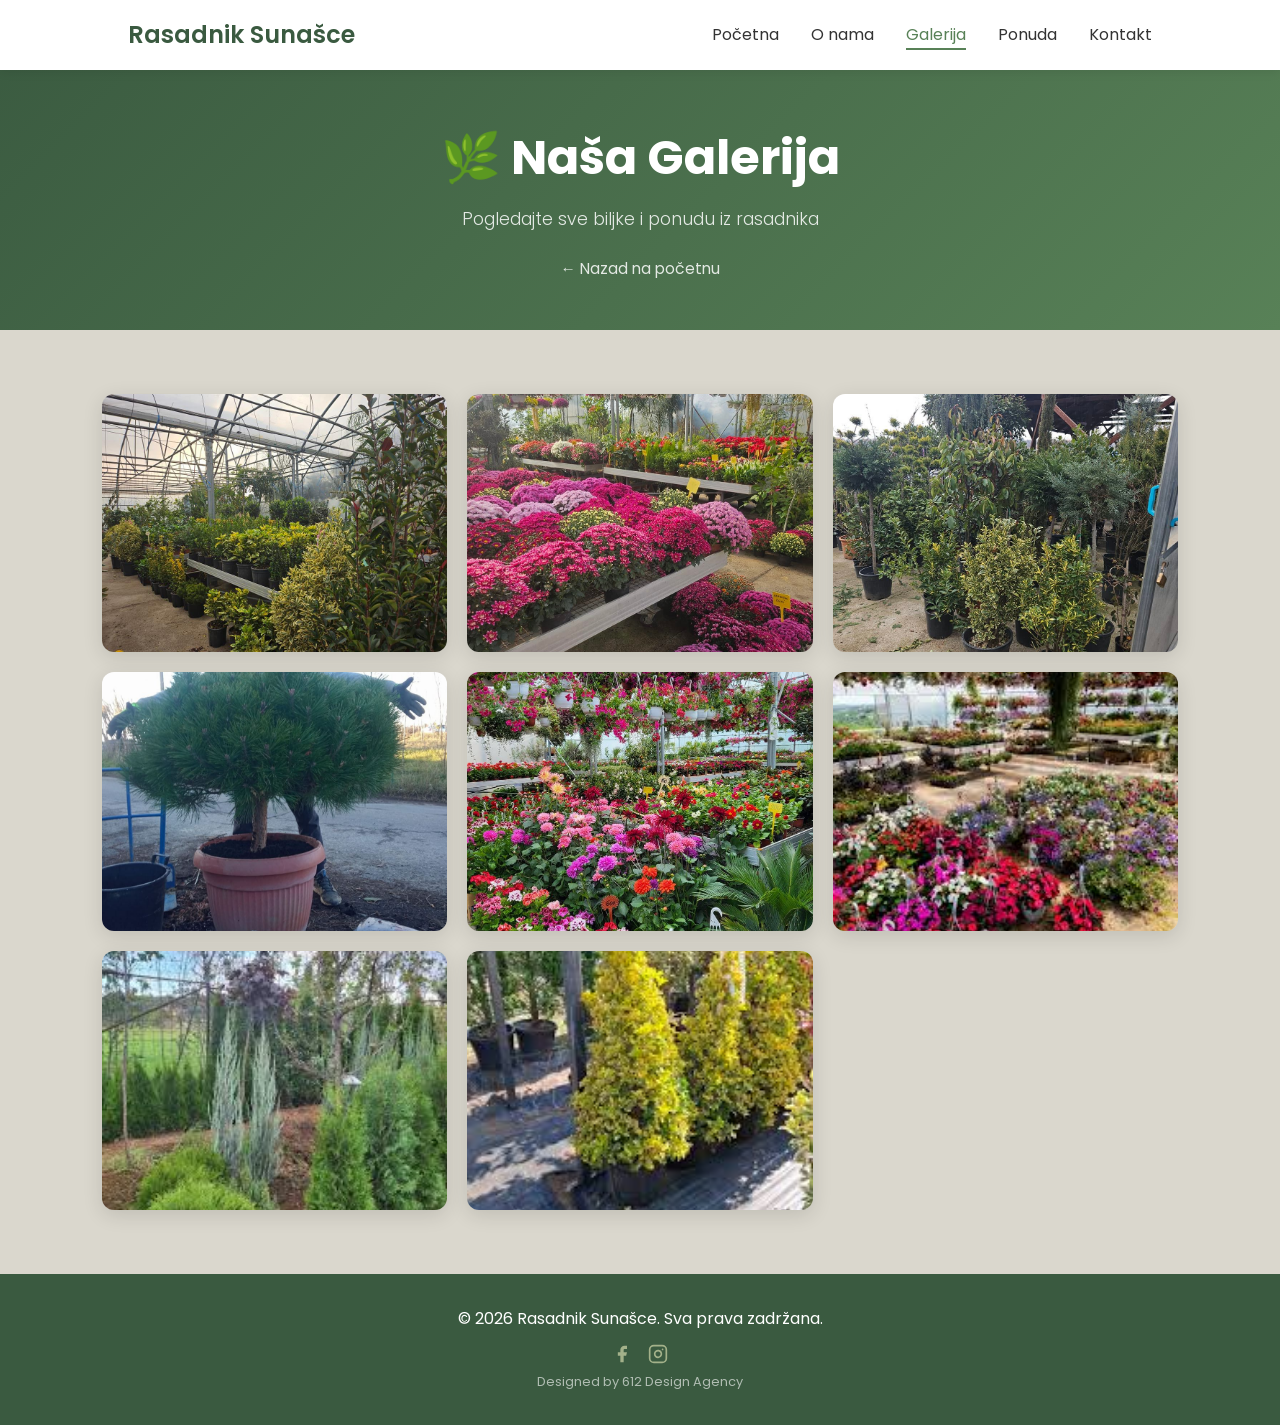
==== galerija.html @ 139c655c "update sajta" ====
<!DOCTYPE html>
<html lang="sr">
<head>
    <meta charset="UTF-8">
    <meta name="viewport" content="width=device-width, initial-scale=1.0">
    <title>Galerija | Rasadnik Sunašce</title>
    <link href="https://fonts.googleapis.com/css2?family=Poppins:wght@300;400;600&display=swap" rel="stylesheet">
    <link rel="stylesheet" href="styles.css">
    <style>
        /* Extra stilovi samo za galerija.html */
        .gallery-page-header {
            padding-top: 120px;
            padding-bottom: 3rem;
            text-align: center;
            background: linear-gradient(135deg, var(--primary-green) 0%, var(--light-green) 100%);
            color: var(--white);
        }

        .gallery-page-header h1 {
            color: var(--white);
            font-size: 3rem;
            margin-bottom: 0.5rem;
        }

        .gallery-page-header p {
            font-weight: 300;
            opacity: 0.85;
            font-size: 1.1rem;
        }

        .gallery-page-header h1::after,
        .gallery-page-header h2::after {
            display: none;
        }

        .back-link {
            display: inline-flex;
            align-items: center;
            gap: 8px;
            margin-top: 1.5rem;
            color: var(--white);
            opacity: 0.85;
            font-size: 0.95rem;
            transition: opacity 0.2s;
        }

        .back-link:hover {
            opacity: 1;
        }

        .gallery-full {
            background-color: var(--beige);
            padding: 4rem 8%;
        }

        .gallery-full-grid {
            display: grid;
            grid-template-columns: repeat(auto-fit, minmax(280px, 1fr));
            gap: 20px;
        }

        .gallery-full-item {
            overflow: hidden;
            border-radius: 12px;
            cursor: pointer;
            box-shadow: 0 5px 20px rgba(0,0,0,0.12);
            aspect-ratio: 4/3;
            position: relative;
        }

        .gallery-full-item img {
            width: 100%;
            height: 100%;
            object-fit: cover;
            transition: transform 0.5s ease;
            display: block;
        }

        .gallery-full-item:hover img {
            transform: scale(1.08);
        }

        .gallery-full-item .img-overlay {
            position: absolute;
            inset: 0;
            background: rgba(58, 90, 64, 0);
            display: flex;
            align-items: center;
            justify-content: center;
            transition: background 0.3s;
        }

        .gallery-full-item:hover .img-overlay {
            background: rgba(58, 90, 64, 0.25);
        }

        .img-overlay svg {
            opacity: 0;
            transform: scale(0.7);
            transition: opacity 0.3s, transform 0.3s;
            color: white;
            filter: drop-shadow(0 2px 4px rgba(0,0,0,0.5));
        }

        .gallery-full-item:hover .img-overlay svg {
            opacity: 1;
            transform: scale(1);
        }

        @media (max-width: 768px) {
            .gallery-page-header h1 { font-size: 2rem; }
            .gallery-full { padding: 3rem 5%; }
            .gallery-full-grid { gap: 12px; }
        }
    </style>
</head>
<body>

    <nav id="navbar">
        <div class="logo">Rasadnik Sunašce</div>
        <ul class="nav-links" id="navLinks">
            <li><a href="index.html#hero" class="nav-link">Početna</a></li>
            <li><a href="index.html#o-nama" class="nav-link">O nama</a></li>
            <li><a href="index.html#galerija" class="nav-link active-link">Galerija</a></li>
            <li><a href="index.html#ponuda" class="nav-link">Ponuda</a></li>
            <li><a href="index.html#kontakt" class="nav-link">Kontakt</a></li>
        </ul>
        <button class="hamburger" id="hamburger" aria-label="Otvori meni">
            <span></span><span></span><span></span>
        </button>
    </nav>

    <div class="gallery-page-header">
        <h1>🌿 Naša Galerija</h1>
        <p>Pogledajte sve biljke i ponudu iz rasadnika</p>
        <a href="index.html" class="back-link">
            ← Nazad na početnu
        </a>
    </div>

    <div class="gallery-full">
        <div class="gallery-full-grid">
            <div class="gallery-full-item fade-in" onclick="openLightbox('img/img1.jpg')">
                <img src="img/img1.jpg" alt="Biljka 1" loading="lazy">
                <div class="img-overlay">
                    <svg xmlns="http://www.w3.org/2000/svg" width="40" height="40" fill="none" viewBox="0 0 24 24" stroke="currentColor" stroke-width="2"><path stroke-linecap="round" stroke-linejoin="round" d="M21 21l-6-6m2-5a7 7 0 11-14 0 7 7 0 0114 0zM10 7v3m0 0v3m0-3h3m-3 0H7"/></svg>
                </div>
            </div>
            <div class="gallery-full-item fade-in" style="transition-delay:0.05s" onclick="openLightbox('img/img2.jpg')">
                <img src="img/img2.jpg" alt="Biljka 2" loading="lazy">
                <div class="img-overlay">
                    <svg xmlns="http://www.w3.org/2000/svg" width="40" height="40" fill="none" viewBox="0 0 24 24" stroke="currentColor" stroke-width="2"><path stroke-linecap="round" stroke-linejoin="round" d="M21 21l-6-6m2-5a7 7 0 11-14 0 7 7 0 0114 0zM10 7v3m0 0v3m0-3h3m-3 0H7"/></svg>
                </div>
            </div>
            <div class="gallery-full-item fade-in" style="transition-delay:0.1s" onclick="openLightbox('img/img3.jpg')">
                <img src="img/img3.jpg" alt="Biljka 3" loading="lazy">
                <div class="img-overlay">
                    <svg xmlns="http://www.w3.org/2000/svg" width="40" height="40" fill="none" viewBox="0 0 24 24" stroke="currentColor" stroke-width="2"><path stroke-linecap="round" stroke-linejoin="round" d="M21 21l-6-6m2-5a7 7 0 11-14 0 7 7 0 0114 0zM10 7v3m0 0v3m0-3h3m-3 0H7"/></svg>
                </div>
            </div>
            <div class="gallery-full-item fade-in" style="transition-delay:0.15s" onclick="openLightbox('img/img4.jpg')">
                <img src="img/img4.jpg" alt="Biljka 4" loading="lazy">
                <div class="img-overlay">
                    <svg xmlns="http://www.w3.org/2000/svg" width="40" height="40" fill="none" viewBox="0 0 24 24" stroke="currentColor" stroke-width="2"><path stroke-linecap="round" stroke-linejoin="round" d="M21 21l-6-6m2-5a7 7 0 11-14 0 7 7 0 0114 0zM10 7v3m0 0v3m0-3h3m-3 0H7"/></svg>
                </div>
            </div>
            <div class="gallery-full-item fade-in" style="transition-delay:0.2s" onclick="openLightbox('img/img5.jpg')">
                <img src="img/img5.jpg" alt="Biljka 5" loading="lazy">
                <div class="img-overlay">
                    <svg xmlns="http://www.w3.org/2000/svg" width="40" height="40" fill="none" viewBox="0 0 24 24" stroke="currentColor" stroke-width="2"><path stroke-linecap="round" stroke-linejoin="round" d="M21 21l-6-6m2-5a7 7 0 11-14 0 7 7 0 0114 0zM10 7v3m0 0v3m0-3h3m-3 0H7"/></svg>
                </div>
            </div>
            <div class="gallery-full-item fade-in" style="transition-delay:0.25s" onclick="openLightbox('img/img6.jpg')">
                <img src="img/img6.jpg" alt="Biljka 6" loading="lazy">
                <div class="img-overlay">
                    <svg xmlns="http://www.w3.org/2000/svg" width="40" height="40" fill="none" viewBox="0 0 24 24" stroke="currentColor" stroke-width="2"><path stroke-linecap="round" stroke-linejoin="round" d="M21 21l-6-6m2-5a7 7 0 11-14 0 7 7 0 0114 0zM10 7v3m0 0v3m0-3h3m-3 0H7"/></svg>
                </div>
            </div>
            <div class="gallery-full-item fade-in" style="transition-delay:0.3s" onclick="openLightbox('img/img7.jpg')">
                <img src="img/img7.jpg" alt="Biljka 7" loading="lazy">
                <div class="img-overlay">
                    <svg xmlns="http://www.w3.org/2000/svg" width="40" height="40" fill="none" viewBox="0 0 24 24" stroke="currentColor" stroke-width="2"><path stroke-linecap="round" stroke-linejoin="round" d="M21 21l-6-6m2-5a7 7 0 11-14 0 7 7 0 0114 0zM10 7v3m0 0v3m0-3h3m-3 0H7"/></svg>
                </div>
            </div>
            <div class="gallery-full-item fade-in" style="transition-delay:0.35s" onclick="openLightbox('img/img8.jpg')">
                <img src="img/img8.jpg" alt="Biljka 8" loading="lazy">
                <div class="img-overlay">
                    <svg xmlns="http://www.w3.org/2000/svg" width="40" height="40" fill="none" viewBox="0 0 24 24" stroke="currentColor" stroke-width="2"><path stroke-linecap="round" stroke-linejoin="round" d="M21 21l-6-6m2-5a7 7 0 11-14 0 7 7 0 0114 0zM10 7v3m0 0v3m0-3h3m-3 0H7"/></svg>
                </div>
            </div>
        </div>
    </div>

    <div id="lightbox" onclick="closeLightbox()">
        <span class="close-lightbox">×</span>
        <img id="lightbox-img" src="" alt="Povećana slika">
    </div>

    <footer>
        <p>© 2026 Rasadnik Sunašce. Sva prava zadržana.</p>
        <div class="footer-socials">
            <a href="https://www.facebook.com/p/Rasadnik-Suna%C5%A1ce-100056245995645/" target="_blank" aria-label="Facebook">
                <svg xmlns="http://www.w3.org/2000/svg" width="20" height="20" viewBox="0 0 24 24" fill="currentColor"><path d="M18 2h-3a5 5 0 0 0-5 5v3H7v4h3v8h4v-8h3l1-4h-4V7a1 1 0 0 1 1-1h3z"/></svg>
            </a>
            <a href="https://www.instagram.com/rasadniksunasce/" target="_blank" aria-label="Instagram">
                <svg xmlns="http://www.w3.org/2000/svg" width="20" height="20" viewBox="0 0 24 24" fill="none" stroke="currentColor" stroke-width="2" stroke-linecap="round" stroke-linejoin="round"><rect x="2" y="2" width="20" height="20" rx="5" ry="5"/><path d="M16 11.37A4 4 0 1 1 12.63 8 4 4 0 0 1 16 11.37z"/><line x1="17.5" y1="6.5" x2="17.51" y2="6.5"/></svg>
            </a>
        </div>
        <p style="margin-top:0.5rem; font-size:0.8rem; opacity:0.6;">Designed by <a href="https://612designagency.com/" target="_blank">612 Design Agency</a></p>
    </footer>

    <script>
        // Hamburger
        const hamburger = document.getElementById('hamburger');
        const navLinks = document.getElementById('navLinks');
        hamburger.addEventListener('click', () => {
            navLinks.classList.toggle('open');
            hamburger.classList.toggle('active');
        });

        // Navbar scroll
        window.addEventListener('scroll', () => {
            document.getElementById('navbar').classList.toggle('scrolled', window.scrollY > 50);
        });

        // Fade-in
        const faders = document.querySelectorAll('.fade-in');
        const appearOnScroll = new IntersectionObserver((entries, observer) => {
            entries.forEach(entry => {
                if (!entry.isIntersecting) return;
                entry.target.classList.add('appear');
                observer.unobserve(entry.target);
            });
        }, { threshold: 0.1 });
        faders.forEach(f => appearOnScroll.observe(f));

        // Lightbox
        const lightbox = document.getElementById('lightbox');
        const lightboxImg = document.getElementById('lightbox-img');
        function openLightbox(src) {
            lightbox.style.display = 'flex';
            lightboxImg.src = src;
        }
        function closeLightbox() {
            lightbox.style.display = 'none';
        }
        document.addEventListener('keydown', e => { if (e.key === 'Escape') closeLightbox(); });
    </script>
</body>
</html>
---- styles.css ----
:root {
    --primary-green: #3A5A40;
    --light-green: #588157;
    --pale-green: #A3B18A;
    --beige: #DAD7CD;
    --white: #FFFFFF;
    --text-dark: #333333;
    --text-light: #F4F1EA;
}

/* --- GLOBAL STYLES --- */
* {
    margin: 0;
    padding: 0;
    box-sizing: border-box;
}

body {
    font-family: 'Poppins', sans-serif;
    background-color: var(--text-light);
    color: var(--text-dark);
    line-height: 1.6;
    overflow-x: hidden;
}

html {
    scroll-behavior: smooth;
}

a {
    text-decoration: none;
    color: inherit;
}

/* --- TYPOGRAPHY --- */
h1, h2, h3 {
    color: var(--primary-green);
    margin-bottom: 1rem;
}

h2 {
    text-align: center;
    font-size: 2.5rem;
    margin-bottom: 2rem;
    position: relative;
}

h2::after {
    content: '';
    width: 60px;
    height: 3px;
    background-color: var(--light-green);
    display: block;
    margin: 10px auto 0;
}

.section-padding {
    padding: 5rem 10%;
}

/* --- NAVIGATION --- */
nav {
    position: fixed;
    top: 0;
    width: 100%;
    background-color: var(--white);
    box-shadow: 0 2px 10px rgba(0, 0, 0, 0.08);
    z-index: 1000;
    display: flex;
    justify-content: space-between;
    align-items: center;
    padding: 1rem 10%;
    transition: padding 0.3s, box-shadow 0.3s;
}

nav.scrolled {
    padding: 0.7rem 10%;
    box-shadow: 0 4px 20px rgba(0,0,0,0.13);
}

.logo {
    font-size: 1.5rem;
    font-weight: 600;
    color: var(--primary-green);
}

.nav-links {
    list-style: none;
    display: flex;
    gap: 2rem;
}

.nav-links li a {
    font-weight: 400;
    transition: color 0.3s;
    position: relative;
    padding-bottom: 4px;
}

.nav-links li a::after {
    content: '';
    position: absolute;
    bottom: 0;
    left: 0;
    width: 0;
    height: 2px;
    background-color: var(--light-green);
    transition: width 0.3s;
}

.nav-links li a:hover::after,
.nav-links li a.active-link::after {
    width: 100%;
}

.nav-links li a:hover,
.nav-links li a.active-link {
    color: var(--light-green);
}

/* --- HAMBURGER MENU --- */
.hamburger {
    display: none;
    flex-direction: column;
    gap: 5px;
    background: none;
    border: none;
    cursor: pointer;
    padding: 4px;
    z-index: 1100;
}

.hamburger span {
    display: block;
    width: 26px;
    height: 2px;
    background-color: var(--primary-green);
    border-radius: 2px;
    transition: transform 0.3s, opacity 0.3s;
}

.hamburger.active span:nth-child(1) {
    transform: translateY(7px) rotate(45deg);
}
.hamburger.active span:nth-child(2) {
    opacity: 0;
}
.hamburger.active span:nth-child(3) {
    transform: translateY(-7px) rotate(-45deg);
}

/* --- HERO SLIDESHOW --- */
#hero {
    position: relative;
    height: 100vh;
    display: flex;
    flex-direction: column;
    justify-content: center;
    align-items: center;
    text-align: center;
    color: var(--white);
    padding: 0 20px;
    overflow: hidden;
}

.hero-slides {
    position: absolute;
    inset: 0;
    z-index: 0;
}

.hero-slide {
    position: absolute;
    inset: 0;
    background-size: cover;
    background-position: center;
    background-attachment: fixed;
    opacity: 0;
    transition: opacity 1.2s ease-in-out;
}

.hero-slide.active {
    opacity: 1;
}

.hero-overlay {
    position: absolute;
    inset: 0;
    background: linear-gradient(rgba(0,0,0,0.38), rgba(0,0,0,0.52));
    z-index: 1;
}

.hero-content {
    position: relative;
    z-index: 2;
}

.hero-content h1 {
    color: var(--white);
    font-size: 4rem;
    margin-bottom: 0.5rem;
    text-shadow: 2px 2px 8px rgba(0,0,0,0.35);
}

.hero-content p {
    font-size: 1.5rem;
    margin-bottom: 2rem;
    font-weight: 300;
}

/* Slide dots */
.slide-dots {
    position: absolute;
    bottom: 2rem;
    left: 50%;
    transform: translateX(-50%);
    display: flex;
    gap: 10px;
    z-index: 2;
}

.dot {
    width: 10px;
    height: 10px;
    border-radius: 50%;
    background: rgba(255,255,255,0.5);
    cursor: pointer;
    transition: background 0.3s, transform 0.3s;
}

.dot.active {
    background: var(--white);
    transform: scale(1.25);
}

/* --- BUTTONS --- */
.btn {
    background-color: var(--light-green);
    color: var(--white);
    padding: 12px 30px;
    border-radius: 30px;
    font-weight: 600;
    transition: background 0.3s, transform 0.3s;
    display: inline-block;
}

.btn:hover {
    background-color: var(--primary-green);
    transform: translateY(-3px);
}

.btn-outline {
    background-color: transparent;
    border: 2px solid var(--light-green);
    color: var(--light-green);
}

.btn-outline:hover {
    background-color: var(--light-green);
    color: var(--white);
}

/* --- ABOUT SECTION --- */
#o-nama {
    background-color: var(--white);
    display: flex;
    align-items: center;
    gap: 4rem;
}

.about-text {
    flex: 1;
}

.about-img {
    flex: 1;
    border-radius: 15px;
    overflow: hidden;
    box-shadow: 0 10px 20px rgba(0, 0, 0, 0.1);
}

.about-img img {
    width: 100%;
    height: auto;
    display: block;
    transition: transform 0.5s;
}

.about-img img:hover {
    transform: scale(1.05);
}

/* --- GALLERY SECTION --- */
#galerija {
    background-color: var(--beige);
}

.gallery-grid {
    display: grid;
    grid-template-columns: repeat(auto-fit, minmax(250px, 1fr));
    gap: 15px;
}

/* Preview: 4 slike u 2x2 gridu */
.gallery-preview {
    grid-template-columns: repeat(2, 1fr);
    max-width: 700px;
    margin: 0 auto;
}

.gallery-item {
    overflow: hidden;
    border-radius: 10px;
    cursor: pointer;
    box-shadow: 0 5px 15px rgba(0, 0, 0, 0.1);
    aspect-ratio: 1 / 1;
}

.gallery-item img {
    width: 100%;
    height: 100%;
    object-fit: cover;
    transition: transform 0.4s ease;
}

.gallery-item:hover img {
    transform: scale(1.1);
}

/* --- LIGHTBOX --- */
#lightbox {
    display: none;
    position: fixed;
    z-index: 2000;
    top: 0;
    left: 0;
    width: 100%;
    height: 100%;
    background-color: rgba(0, 0, 0, 0.92);
    justify-content: center;
    align-items: center;
}

#lightbox img {
    max-width: 90%;
    max-height: 90%;
    border-radius: 8px;
    box-shadow: 0 0 40px rgba(0, 0, 0, 0.6);
}

.close-lightbox {
    position: absolute;
    top: 20px;
    right: 30px;
    color: white;
    font-size: 40px;
    cursor: pointer;
    font-weight: 300;
    line-height: 1;
    transition: opacity 0.2s;
}

.close-lightbox:hover {
    opacity: 0.7;
}

/* --- OFFER SECTION --- */
#ponuda {
    background-color: var(--white);
}

.offer-grid {
    display: grid;
    grid-template-columns: repeat(auto-fit, minmax(200px, 1fr));
    gap: 2rem;
    text-align: center;
}

.offer-card {
    background: var(--text-light);
    padding: 2rem;
    border-radius: 15px;
    box-shadow: 0 5px 15px rgba(0, 0, 0, 0.05);
    transition: transform 0.3s, box-shadow 0.3s;
}

.offer-card:hover {
    transform: translateY(-10px);
    box-shadow: 0 10px 20px rgba(0, 0, 0, 0.1);
}

.offer-icon {
    font-size: 3rem;
    margin-bottom: 1rem;
}

/* --- CONTACT SECTION --- */
#kontakt {
    background-color: var(--pale-green);
    color: var(--primary-green);
}

.contact-container {
    display: flex;
    gap: 4rem;
    background: var(--white);
    padding: 3rem;
    border-radius: 15px;
    box-shadow: 0 10px 30px rgba(0, 0, 0, 0.1);
}

.contact-info,
.contact-form {
    flex: 1;
}

.contact-info h3 {
    margin-bottom: 1.5rem;
}

.contact-info p {
    margin-bottom: 1rem;
    display: flex;
    align-items: center;
    gap: 10px;
}

/* Social ikonice */
.social-icons {
    display: flex;
    gap: 12px;
    margin-top: 1rem;
    flex-wrap: wrap;
    justify-content: center;
}

.social-btn {
    display: inline-flex;
    align-items: center;
    gap: 8px;
    padding: 10px 18px;
    border-radius: 8px;
    font-weight: 600;
    font-size: 0.9rem;
    color: var(--white);
    transition: opacity 0.3s, transform 0.2s;
}

.social-btn:hover {
    opacity: 0.88;
    transform: translateY(-2px);
}

.social-btn.facebook {
    background-color: #1877F2;
}

.social-btn.instagram {
    background: linear-gradient(45deg, #f09433 0%, #e6683c 25%, #dc2743 50%, #cc2366 75%, #bc1888 100%);
}

/* Form */
.form-group {
    margin-bottom: 1.5rem;
}

input, textarea {
    width: 100%;
    padding: 12px;
    border: 1px solid var(--beige);
    border-radius: 8px;
    font-family: inherit;
    outline: none;
    transition: border-color 0.3s, box-shadow 0.3s;
    font-size: 0.95rem;
}

input:focus, textarea:focus {
    border-color: var(--light-green);
    box-shadow: 0 0 0 3px rgba(88, 129, 87, 0.12);
}

textarea {
    resize: vertical;
    min-height: 120px;
}

.form-success {
    margin-top: 1rem;
    padding: 12px 16px;
    background: #e8f5e9;
    border-radius: 8px;
    color: var(--primary-green);
    font-size: 0.95rem;
    border: 1px solid #c8e6c9;
}

/* --- RADNO VREME --- */
.radno-vreme-section {
    background-color: var(--primary-green);
    text-align: center;
}

.radno-vreme-section h2 {
    color: var(--white);
}

.radno-vreme-section h2::after {
    background-color: var(--pale-green);
}

.radno-vreme-card {
    display: inline-flex;
    align-items: center;
    gap: 1.5rem;
    background: rgba(255,255,255,0.1);
    border: 1px solid rgba(255,255,255,0.2);
    padding: 1.5rem 3rem;
    border-radius: 50px;
    backdrop-filter: blur(4px);
}

.radno-vreme-icon {
    font-size: 2.5rem;
}

.radno-vreme-text {
    display: flex;
    flex-direction: column;
    text-align: left;
}

.radno-vreme-label {
    color: var(--pale-green);
    font-size: 0.85rem;
    font-weight: 400;
    text-transform: uppercase;
    letter-spacing: 0.1em;
}

.radno-vreme-hours {
    color: var(--white);
    font-size: 2rem;
    font-weight: 600;
    line-height: 1.2;
}

/* --- FOOTER --- */
footer {
    background-color: var(--primary-green);
    color: var(--white);
    text-align: center;
    padding: 2rem;
}

.footer-socials {
    display: flex;
    justify-content: center;
    gap: 16px;
    margin: 0.8rem 0 0.5rem;
}

.footer-socials a {
    color: var(--pale-green);
    transition: color 0.3s, transform 0.2s;
    display: flex;
    align-items: center;
}

.footer-socials a:hover {
    color: var(--white);
    transform: translateY(-2px);
}

/* --- ANIMATIONS --- */
.fade-in {
    opacity: 0;
    transform: translateY(30px);
    transition: opacity 0.8s ease-out, transform 0.8s ease-out;
}

.fade-in.appear {
    opacity: 1;
    transform: translateY(0);
}

/* --- RESPONSIVE DESIGN --- */
@media (max-width: 768px) {
    .hamburger {
        display: flex;
    }

    .nav-links {
        display: none;
        position: fixed;
        top: 0;
        right: 0;
        width: 70%;
        max-width: 300px;
        height: 100vh;
        background: var(--white);
        flex-direction: column;
        align-items: flex-start;
        padding: 5rem 2rem 2rem;
        gap: 1.5rem;
        box-shadow: -5px 0 20px rgba(0,0,0,0.12);
        z-index: 1050;
        transition: transform 0.3s;
    }

    .nav-links.open {
        display: flex;
    }

    .nav-links li a {
        font-size: 1.1rem;
    }

    #hero h1,
    .hero-content h1 {
        font-size: 2.5rem;
    }

    .hero-content p {
        font-size: 1.1rem;
    }

    #o-nama,
    .contact-container {
        flex-direction: column;
    }

    .section-padding {
        padding: 4rem 5%;
    }

    .gallery-preview {
        grid-template-columns: repeat(2, 1fr);
    }

    .social-icons {
        flex-direction: column;
    }
}

@media (max-width: 480px) {
    .gallery-preview {
        grid-template-columns: 1fr 1fr;
        gap: 10px;
    }
}
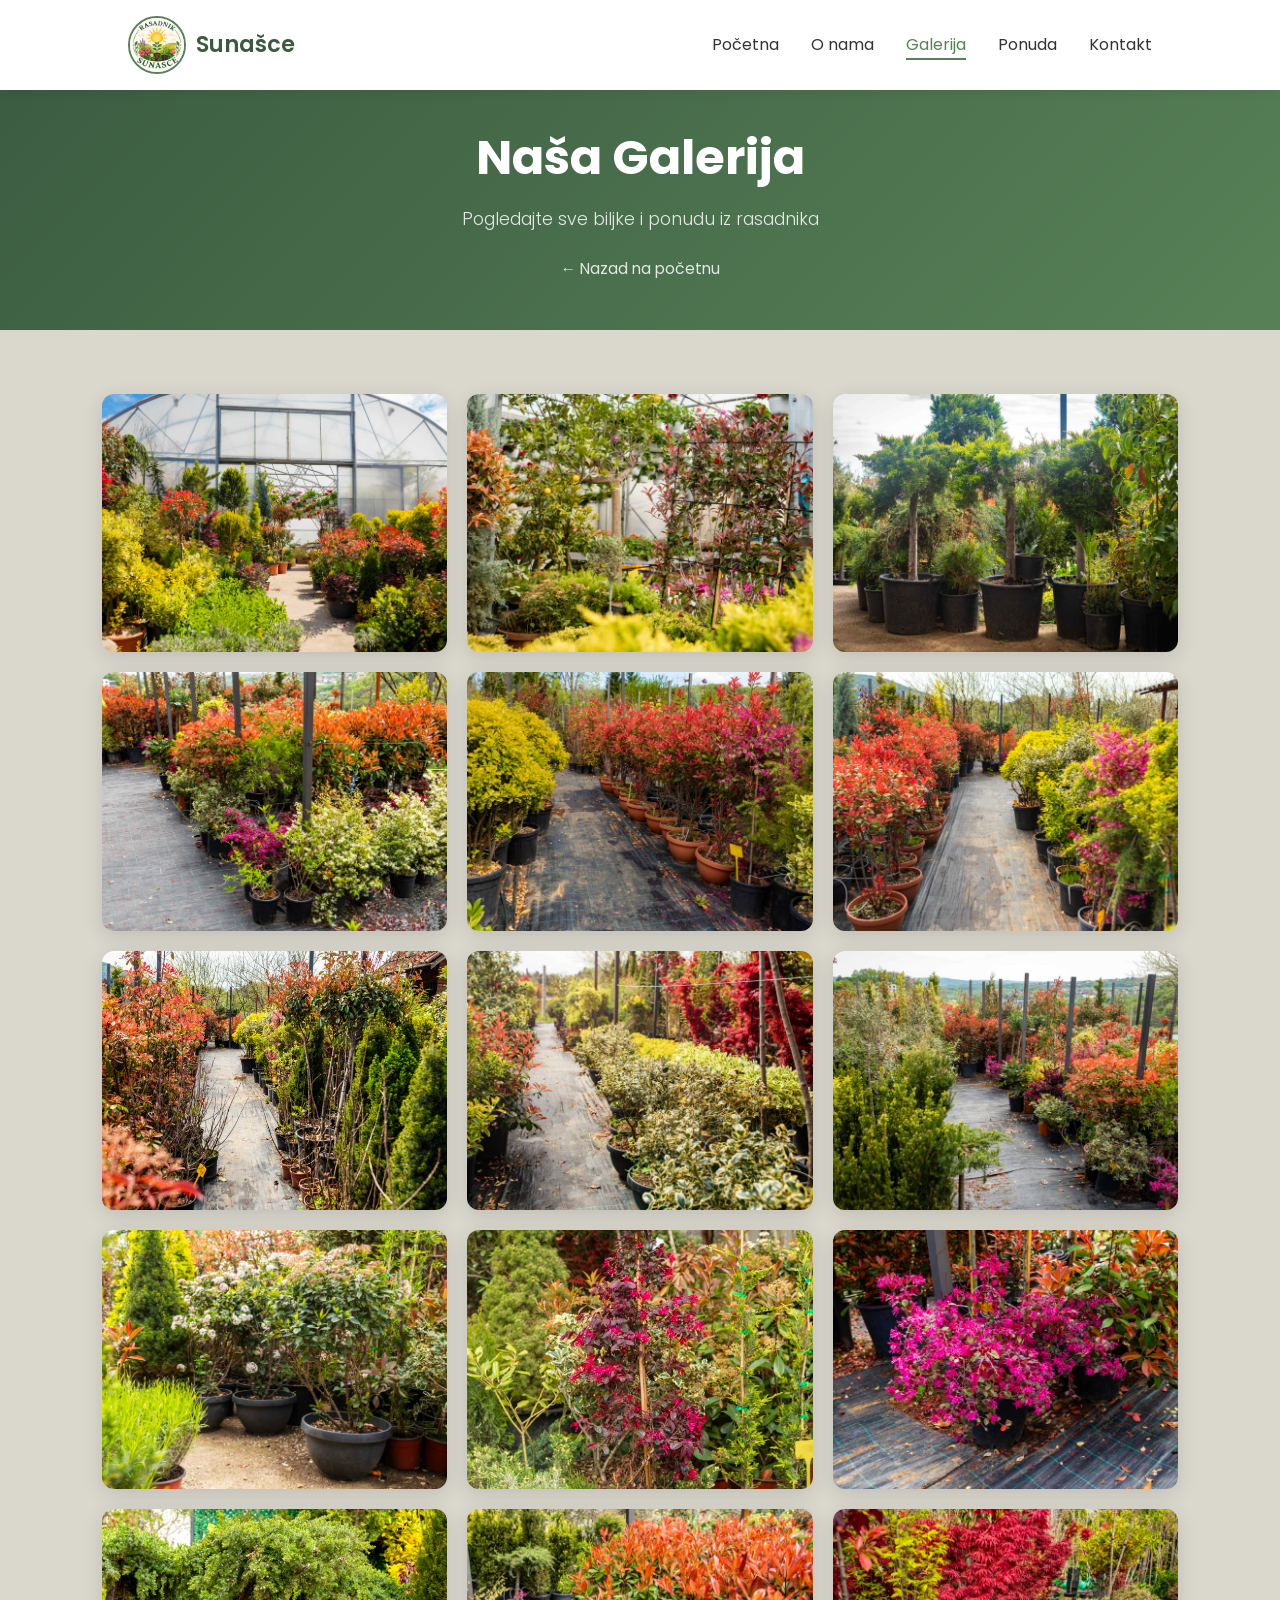
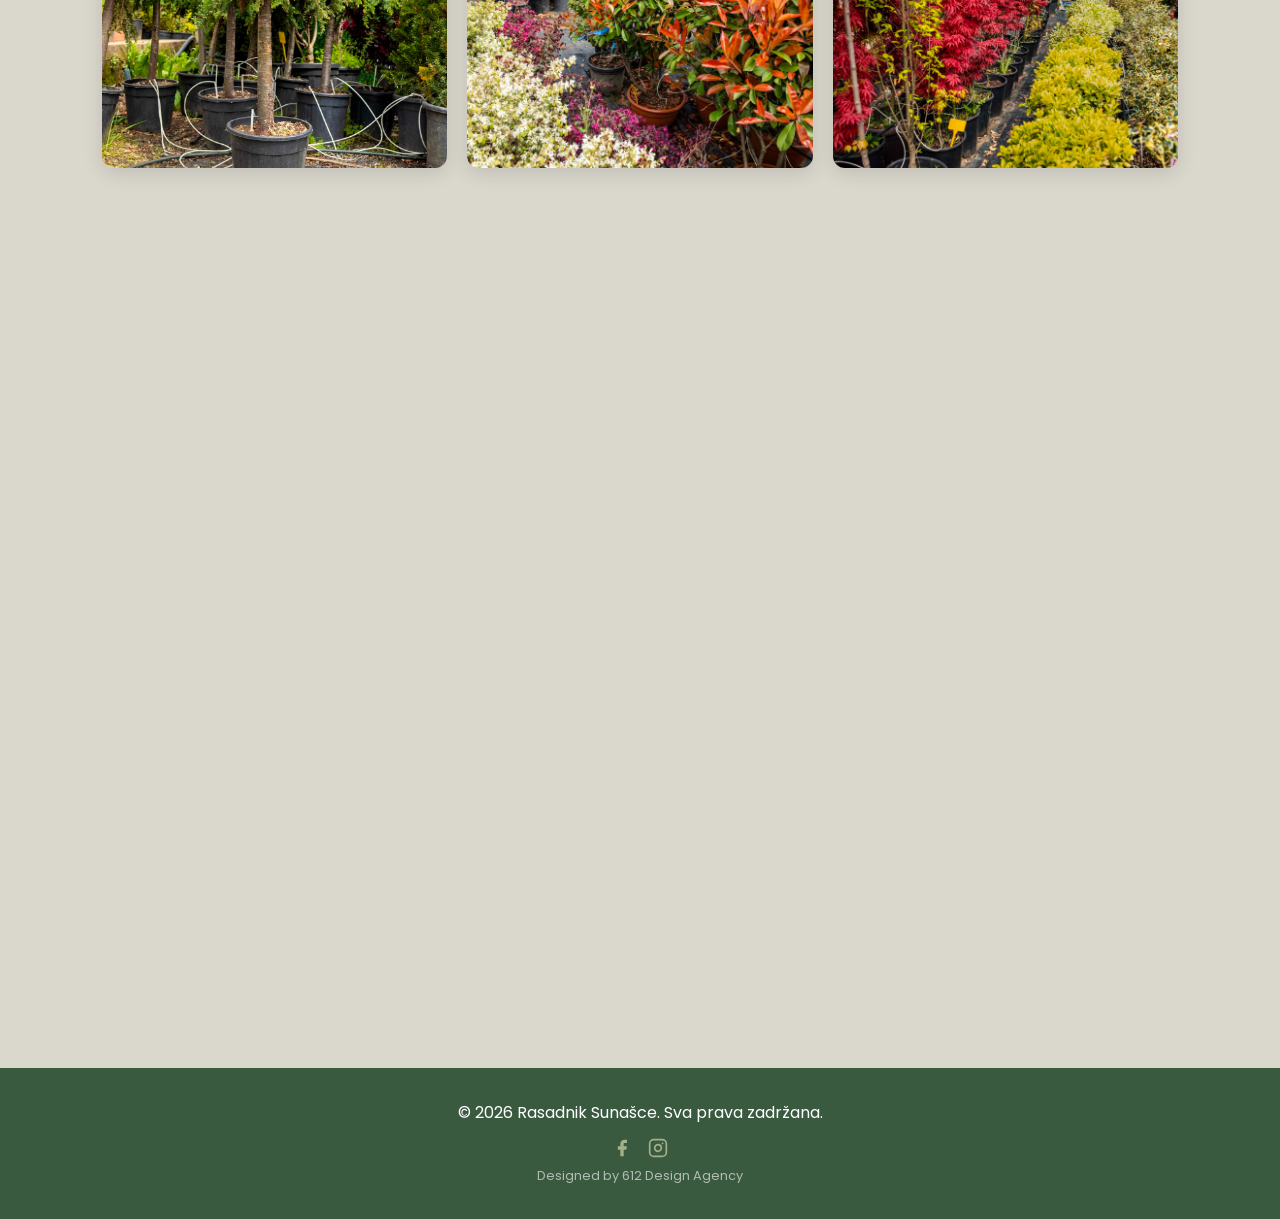
==== commit 70942ab5: "update projekta" ====
--- a/galerija.html
+++ b/galerija.html
@@ -117,7 +117,10 @@
 <body>
 
     <nav id="navbar">
-        <div class="logo">Rasadnik Sunašce</div>
+        <a href="index.html#hero" class="logo">
+            <img src="img/logo.png" alt="Rasadnik Sunašce logo" class="logo-img">
+            <span class="logo-text">Sunašce</span>
+        </a>
         <ul class="nav-links" id="navLinks">
             <li><a href="index.html#hero" class="nav-link">Početna</a></li>
             <li><a href="index.html#o-nama" class="nav-link">O nama</a></li>
@@ -131,7 +134,7 @@
     </nav>
 
     <div class="gallery-page-header">
-        <h1>🌿 Naša Galerija</h1>
+        <h1>Naša Galerija</h1>
         <p>Pogledajte sve biljke i ponudu iz rasadnika</p>
         <a href="index.html" class="back-link">
             ← Nazad na početnu
@@ -142,51 +145,99 @@
         <div class="gallery-full-grid">
             <div class="gallery-full-item fade-in" onclick="openLightbox('img/img1.jpg')">
                 <img src="img/img1.jpg" alt="Biljka 1" loading="lazy">
-                <div class="img-overlay">
-                    <svg xmlns="http://www.w3.org/2000/svg" width="40" height="40" fill="none" viewBox="0 0 24 24" stroke="currentColor" stroke-width="2"><path stroke-linecap="round" stroke-linejoin="round" d="M21 21l-6-6m2-5a7 7 0 11-14 0 7 7 0 0114 0zM10 7v3m0 0v3m0-3h3m-3 0H7"/></svg>
-                </div>
+                <div class="img-overlay"><svg xmlns="http://www.w3.org/2000/svg" width="40" height="40" fill="none" viewBox="0 0 24 24" stroke="currentColor" stroke-width="2"><path stroke-linecap="round" stroke-linejoin="round" d="M21 21l-6-6m2-5a7 7 0 11-14 0 7 7 0 0114 0zM10 7v3m0 0v3m0-3h3m-3 0H7"/></svg></div>
             </div>
             <div class="gallery-full-item fade-in" style="transition-delay:0.05s" onclick="openLightbox('img/img2.jpg')">
                 <img src="img/img2.jpg" alt="Biljka 2" loading="lazy">
-                <div class="img-overlay">
-                    <svg xmlns="http://www.w3.org/2000/svg" width="40" height="40" fill="none" viewBox="0 0 24 24" stroke="currentColor" stroke-width="2"><path stroke-linecap="round" stroke-linejoin="round" d="M21 21l-6-6m2-5a7 7 0 11-14 0 7 7 0 0114 0zM10 7v3m0 0v3m0-3h3m-3 0H7"/></svg>
-                </div>
+                <div class="img-overlay"><svg xmlns="http://www.w3.org/2000/svg" width="40" height="40" fill="none" viewBox="0 0 24 24" stroke="currentColor" stroke-width="2"><path stroke-linecap="round" stroke-linejoin="round" d="M21 21l-6-6m2-5a7 7 0 11-14 0 7 7 0 0114 0zM10 7v3m0 0v3m0-3h3m-3 0H7"/></svg></div>
             </div>
             <div class="gallery-full-item fade-in" style="transition-delay:0.1s" onclick="openLightbox('img/img3.jpg')">
                 <img src="img/img3.jpg" alt="Biljka 3" loading="lazy">
-                <div class="img-overlay">
-                    <svg xmlns="http://www.w3.org/2000/svg" width="40" height="40" fill="none" viewBox="0 0 24 24" stroke="currentColor" stroke-width="2"><path stroke-linecap="round" stroke-linejoin="round" d="M21 21l-6-6m2-5a7 7 0 11-14 0 7 7 0 0114 0zM10 7v3m0 0v3m0-3h3m-3 0H7"/></svg>
-                </div>
+                <div class="img-overlay"><svg xmlns="http://www.w3.org/2000/svg" width="40" height="40" fill="none" viewBox="0 0 24 24" stroke="currentColor" stroke-width="2"><path stroke-linecap="round" stroke-linejoin="round" d="M21 21l-6-6m2-5a7 7 0 11-14 0 7 7 0 0114 0zM10 7v3m0 0v3m0-3h3m-3 0H7"/></svg></div>
             </div>
             <div class="gallery-full-item fade-in" style="transition-delay:0.15s" onclick="openLightbox('img/img4.jpg')">
                 <img src="img/img4.jpg" alt="Biljka 4" loading="lazy">
-                <div class="img-overlay">
-                    <svg xmlns="http://www.w3.org/2000/svg" width="40" height="40" fill="none" viewBox="0 0 24 24" stroke="currentColor" stroke-width="2"><path stroke-linecap="round" stroke-linejoin="round" d="M21 21l-6-6m2-5a7 7 0 11-14 0 7 7 0 0114 0zM10 7v3m0 0v3m0-3h3m-3 0H7"/></svg>
-                </div>
+                <div class="img-overlay"><svg xmlns="http://www.w3.org/2000/svg" width="40" height="40" fill="none" viewBox="0 0 24 24" stroke="currentColor" stroke-width="2"><path stroke-linecap="round" stroke-linejoin="round" d="M21 21l-6-6m2-5a7 7 0 11-14 0 7 7 0 0114 0zM10 7v3m0 0v3m0-3h3m-3 0H7"/></svg></div>
             </div>
             <div class="gallery-full-item fade-in" style="transition-delay:0.2s" onclick="openLightbox('img/img5.jpg')">
                 <img src="img/img5.jpg" alt="Biljka 5" loading="lazy">
-                <div class="img-overlay">
-                    <svg xmlns="http://www.w3.org/2000/svg" width="40" height="40" fill="none" viewBox="0 0 24 24" stroke="currentColor" stroke-width="2"><path stroke-linecap="round" stroke-linejoin="round" d="M21 21l-6-6m2-5a7 7 0 11-14 0 7 7 0 0114 0zM10 7v3m0 0v3m0-3h3m-3 0H7"/></svg>
-                </div>
+                <div class="img-overlay"><svg xmlns="http://www.w3.org/2000/svg" width="40" height="40" fill="none" viewBox="0 0 24 24" stroke="currentColor" stroke-width="2"><path stroke-linecap="round" stroke-linejoin="round" d="M21 21l-6-6m2-5a7 7 0 11-14 0 7 7 0 0114 0zM10 7v3m0 0v3m0-3h3m-3 0H7"/></svg></div>
             </div>
             <div class="gallery-full-item fade-in" style="transition-delay:0.25s" onclick="openLightbox('img/img6.jpg')">
                 <img src="img/img6.jpg" alt="Biljka 6" loading="lazy">
-                <div class="img-overlay">
-                    <svg xmlns="http://www.w3.org/2000/svg" width="40" height="40" fill="none" viewBox="0 0 24 24" stroke="currentColor" stroke-width="2"><path stroke-linecap="round" stroke-linejoin="round" d="M21 21l-6-6m2-5a7 7 0 11-14 0 7 7 0 0114 0zM10 7v3m0 0v3m0-3h3m-3 0H7"/></svg>
-                </div>
+                <div class="img-overlay"><svg xmlns="http://www.w3.org/2000/svg" width="40" height="40" fill="none" viewBox="0 0 24 24" stroke="currentColor" stroke-width="2"><path stroke-linecap="round" stroke-linejoin="round" d="M21 21l-6-6m2-5a7 7 0 11-14 0 7 7 0 0114 0zM10 7v3m0 0v3m0-3h3m-3 0H7"/></svg></div>
             </div>
             <div class="gallery-full-item fade-in" style="transition-delay:0.3s" onclick="openLightbox('img/img7.jpg')">
                 <img src="img/img7.jpg" alt="Biljka 7" loading="lazy">
-                <div class="img-overlay">
-                    <svg xmlns="http://www.w3.org/2000/svg" width="40" height="40" fill="none" viewBox="0 0 24 24" stroke="currentColor" stroke-width="2"><path stroke-linecap="round" stroke-linejoin="round" d="M21 21l-6-6m2-5a7 7 0 11-14 0 7 7 0 0114 0zM10 7v3m0 0v3m0-3h3m-3 0H7"/></svg>
-                </div>
+                <div class="img-overlay"><svg xmlns="http://www.w3.org/2000/svg" width="40" height="40" fill="none" viewBox="0 0 24 24" stroke="currentColor" stroke-width="2"><path stroke-linecap="round" stroke-linejoin="round" d="M21 21l-6-6m2-5a7 7 0 11-14 0 7 7 0 0114 0zM10 7v3m0 0v3m0-3h3m-3 0H7"/></svg></div>
             </div>
             <div class="gallery-full-item fade-in" style="transition-delay:0.35s" onclick="openLightbox('img/img8.jpg')">
                 <img src="img/img8.jpg" alt="Biljka 8" loading="lazy">
-                <div class="img-overlay">
-                    <svg xmlns="http://www.w3.org/2000/svg" width="40" height="40" fill="none" viewBox="0 0 24 24" stroke="currentColor" stroke-width="2"><path stroke-linecap="round" stroke-linejoin="round" d="M21 21l-6-6m2-5a7 7 0 11-14 0 7 7 0 0114 0zM10 7v3m0 0v3m0-3h3m-3 0H7"/></svg>
-                </div>
+                <div class="img-overlay"><svg xmlns="http://www.w3.org/2000/svg" width="40" height="40" fill="none" viewBox="0 0 24 24" stroke="currentColor" stroke-width="2"><path stroke-linecap="round" stroke-linejoin="round" d="M21 21l-6-6m2-5a7 7 0 11-14 0 7 7 0 0114 0zM10 7v3m0 0v3m0-3h3m-3 0H7"/></svg></div>
+            </div>
+            <div class="gallery-full-item fade-in" style="transition-delay:0.4s" onclick="openLightbox('img/img9.jpg')">
+                <img src="img/img9.jpg" alt="Biljka 9" loading="lazy">
+                <div class="img-overlay"><svg xmlns="http://www.w3.org/2000/svg" width="40" height="40" fill="none" viewBox="0 0 24 24" stroke="currentColor" stroke-width="2"><path stroke-linecap="round" stroke-linejoin="round" d="M21 21l-6-6m2-5a7 7 0 11-14 0 7 7 0 0114 0zM10 7v3m0 0v3m0-3h3m-3 0H7"/></svg></div>
+            </div>
+            <div class="gallery-full-item fade-in" style="transition-delay:0.45s" onclick="openLightbox('img/img10.jpg')">
+                <img src="img/img10.jpg" alt="Biljka 10" loading="lazy">
+                <div class="img-overlay"><svg xmlns="http://www.w3.org/2000/svg" width="40" height="40" fill="none" viewBox="0 0 24 24" stroke="currentColor" stroke-width="2"><path stroke-linecap="round" stroke-linejoin="round" d="M21 21l-6-6m2-5a7 7 0 11-14 0 7 7 0 0114 0zM10 7v3m0 0v3m0-3h3m-3 0H7"/></svg></div>
+            </div>
+            <div class="gallery-full-item fade-in" style="transition-delay:0.5s" onclick="openLightbox('img/img11.jpg')">
+                <img src="img/img11.jpg" alt="Biljka 11" loading="lazy">
+                <div class="img-overlay"><svg xmlns="http://www.w3.org/2000/svg" width="40" height="40" fill="none" viewBox="0 0 24 24" stroke="currentColor" stroke-width="2"><path stroke-linecap="round" stroke-linejoin="round" d="M21 21l-6-6m2-5a7 7 0 11-14 0 7 7 0 0114 0zM10 7v3m0 0v3m0-3h3m-3 0H7"/></svg></div>
+            </div>
+            <div class="gallery-full-item fade-in" style="transition-delay:0.55s" onclick="openLightbox('img/img12.jpg')">
+                <img src="img/img12.jpg" alt="Biljka 12" loading="lazy">
+                <div class="img-overlay"><svg xmlns="http://www.w3.org/2000/svg" width="40" height="40" fill="none" viewBox="0 0 24 24" stroke="currentColor" stroke-width="2"><path stroke-linecap="round" stroke-linejoin="round" d="M21 21l-6-6m2-5a7 7 0 11-14 0 7 7 0 0114 0zM10 7v3m0 0v3m0-3h3m-3 0H7"/></svg></div>
+            </div>
+            <div class="gallery-full-item fade-in" style="transition-delay:0.6s" onclick="openLightbox('img/img13.jpg')">
+                <img src="img/img13.jpg" alt="Biljka 13" loading="lazy">
+                <div class="img-overlay"><svg xmlns="http://www.w3.org/2000/svg" width="40" height="40" fill="none" viewBox="0 0 24 24" stroke="currentColor" stroke-width="2"><path stroke-linecap="round" stroke-linejoin="round" d="M21 21l-6-6m2-5a7 7 0 11-14 0 7 7 0 0114 0zM10 7v3m0 0v3m0-3h3m-3 0H7"/></svg></div>
+            </div>
+            <div class="gallery-full-item fade-in" style="transition-delay:0.65s" onclick="openLightbox('img/img14.jpg')">
+                <img src="img/img14.jpg" alt="Biljka 14" loading="lazy">
+                <div class="img-overlay"><svg xmlns="http://www.w3.org/2000/svg" width="40" height="40" fill="none" viewBox="0 0 24 24" stroke="currentColor" stroke-width="2"><path stroke-linecap="round" stroke-linejoin="round" d="M21 21l-6-6m2-5a7 7 0 11-14 0 7 7 0 0114 0zM10 7v3m0 0v3m0-3h3m-3 0H7"/></svg></div>
+            </div>
+            <div class="gallery-full-item fade-in" style="transition-delay:0.7s" onclick="openLightbox('img/img15.jpg')">
+                <img src="img/img15.jpg" alt="Biljka 15" loading="lazy">
+                <div class="img-overlay"><svg xmlns="http://www.w3.org/2000/svg" width="40" height="40" fill="none" viewBox="0 0 24 24" stroke="currentColor" stroke-width="2"><path stroke-linecap="round" stroke-linejoin="round" d="M21 21l-6-6m2-5a7 7 0 11-14 0 7 7 0 0114 0zM10 7v3m0 0v3m0-3h3m-3 0H7"/></svg></div>
+            </div>
+            <div class="gallery-full-item fade-in" style="transition-delay:0.75s" onclick="openLightbox('img/img16.jpg')">
+                <img src="img/img16.jpg" alt="Biljka 16" loading="lazy">
+                <div class="img-overlay"><svg xmlns="http://www.w3.org/2000/svg" width="40" height="40" fill="none" viewBox="0 0 24 24" stroke="currentColor" stroke-width="2"><path stroke-linecap="round" stroke-linejoin="round" d="M21 21l-6-6m2-5a7 7 0 11-14 0 7 7 0 0114 0zM10 7v3m0 0v3m0-3h3m-3 0H7"/></svg></div>
+            </div>
+            <div class="gallery-full-item fade-in" style="transition-delay:0.8s" onclick="openLightbox('img/img17.jpg')">
+                <img src="img/img17.jpg" alt="Biljka 17" loading="lazy">
+                <div class="img-overlay"><svg xmlns="http://www.w3.org/2000/svg" width="40" height="40" fill="none" viewBox="0 0 24 24" stroke="currentColor" stroke-width="2"><path stroke-linecap="round" stroke-linejoin="round" d="M21 21l-6-6m2-5a7 7 0 11-14 0 7 7 0 0114 0zM10 7v3m0 0v3m0-3h3m-3 0H7"/></svg></div>
+            </div>
+            <div class="gallery-full-item fade-in" style="transition-delay:0.85s" onclick="openLightbox('img/img18.jpg')">
+                <img src="img/img18.jpg" alt="Biljka 18" loading="lazy">
+                <div class="img-overlay"><svg xmlns="http://www.w3.org/2000/svg" width="40" height="40" fill="none" viewBox="0 0 24 24" stroke="currentColor" stroke-width="2"><path stroke-linecap="round" stroke-linejoin="round" d="M21 21l-6-6m2-5a7 7 0 11-14 0 7 7 0 0114 0zM10 7v3m0 0v3m0-3h3m-3 0H7"/></svg></div>
+            </div>
+            <div class="gallery-full-item fade-in" style="transition-delay:0.9s" onclick="openLightbox('img/img19.jpg')">
+                <img src="img/img19.jpg" alt="Biljka 19" loading="lazy">
+                <div class="img-overlay"><svg xmlns="http://www.w3.org/2000/svg" width="40" height="40" fill="none" viewBox="0 0 24 24" stroke="currentColor" stroke-width="2"><path stroke-linecap="round" stroke-linejoin="round" d="M21 21l-6-6m2-5a7 7 0 11-14 0 7 7 0 0114 0zM10 7v3m0 0v3m0-3h3m-3 0H7"/></svg></div>
+            </div>
+            <div class="gallery-full-item fade-in" style="transition-delay:0.95s" onclick="openLightbox('img/img20.jpg')">
+                <img src="img/img20.jpg" alt="Biljka 20" loading="lazy">
+                <div class="img-overlay"><svg xmlns="http://www.w3.org/2000/svg" width="40" height="40" fill="none" viewBox="0 0 24 24" stroke="currentColor" stroke-width="2"><path stroke-linecap="round" stroke-linejoin="round" d="M21 21l-6-6m2-5a7 7 0 11-14 0 7 7 0 0114 0zM10 7v3m0 0v3m0-3h3m-3 0H7"/></svg></div>
+            </div>
+            <div class="gallery-full-item fade-in" style="transition-delay:1s" onclick="openLightbox('img/img21.jpg')">
+                <img src="img/img21.jpg" alt="Biljka 21" loading="lazy">
+                <div class="img-overlay"><svg xmlns="http://www.w3.org/2000/svg" width="40" height="40" fill="none" viewBox="0 0 24 24" stroke="currentColor" stroke-width="2"><path stroke-linecap="round" stroke-linejoin="round" d="M21 21l-6-6m2-5a7 7 0 11-14 0 7 7 0 0114 0zM10 7v3m0 0v3m0-3h3m-3 0H7"/></svg></div>
+            </div>
+            <div class="gallery-full-item fade-in" style="transition-delay:1.05s" onclick="openLightbox('img/img22.jpg')">
+                <img src="img/img22.jpg" alt="Biljka 22" loading="lazy">
+                <div class="img-overlay"><svg xmlns="http://www.w3.org/2000/svg" width="40" height="40" fill="none" viewBox="0 0 24 24" stroke="currentColor" stroke-width="2"><path stroke-linecap="round" stroke-linejoin="round" d="M21 21l-6-6m2-5a7 7 0 11-14 0 7 7 0 0114 0zM10 7v3m0 0v3m0-3h3m-3 0H7"/></svg></div>
+            </div>
+            <div class="gallery-full-item fade-in" style="transition-delay:1.1s" onclick="openLightbox('img/img23.jpg')">
+                <img src="img/img23.jpg" alt="Biljka 23" loading="lazy">
+                <div class="img-overlay"><svg xmlns="http://www.w3.org/2000/svg" width="40" height="40" fill="none" viewBox="0 0 24 24" stroke="currentColor" stroke-width="2"><path stroke-linecap="round" stroke-linejoin="round" d="M21 21l-6-6m2-5a7 7 0 11-14 0 7 7 0 0114 0zM10 7v3m0 0v3m0-3h3m-3 0H7"/></svg></div>
+            </div>
+            <div class="gallery-full-item fade-in" style="transition-delay:1.15s" onclick="openLightbox('img/img24.jpg')">
+                <img src="img/img24.jpg" alt="Biljka 24" loading="lazy">
+                <div class="img-overlay"><svg xmlns="http://www.w3.org/2000/svg" width="40" height="40" fill="none" viewBox="0 0 24 24" stroke="currentColor" stroke-width="2"><path stroke-linecap="round" stroke-linejoin="round" d="M21 21l-6-6m2-5a7 7 0 11-14 0 7 7 0 0114 0zM10 7v3m0 0v3m0-3h3m-3 0H7"/></svg></div>
             </div>
         </div>
     </div>
--- a/styles.css
+++ b/styles.css
@@ -82,6 +82,31 @@
     font-size: 1.5rem;
     font-weight: 600;
     color: var(--primary-green);
+    display: flex;
+    align-items: center;
+    gap: 10px;
+    text-decoration: none;
+}
+
+.logo-text {
+    font-size: 1.4rem;
+    font-weight: 600;
+    color: var(--primary-green);
+}
+
+.logo-img {
+    width: 58px;
+    height: 58px;
+    border-radius: 50%;
+    object-fit: cover;
+    border: 2px solid var(--light-green);
+    display: block;
+    transition: border-color 0.3s, transform 0.3s;
+}
+
+.logo-img:hover {
+    border-color: var(--primary-green);
+    transform: scale(1.05);
 }
 
 .nav-links {
@@ -392,6 +417,15 @@
 .offer-icon {
     font-size: 3rem;
     margin-bottom: 1rem;
+}
+
+.offer-img {
+    width: 80px;
+    height: 80px;
+    object-fit: cover;
+    border-radius: 50%;
+    display: block;
+    margin: 0 auto;
 }
 
 /* --- CONTACT SECTION --- */
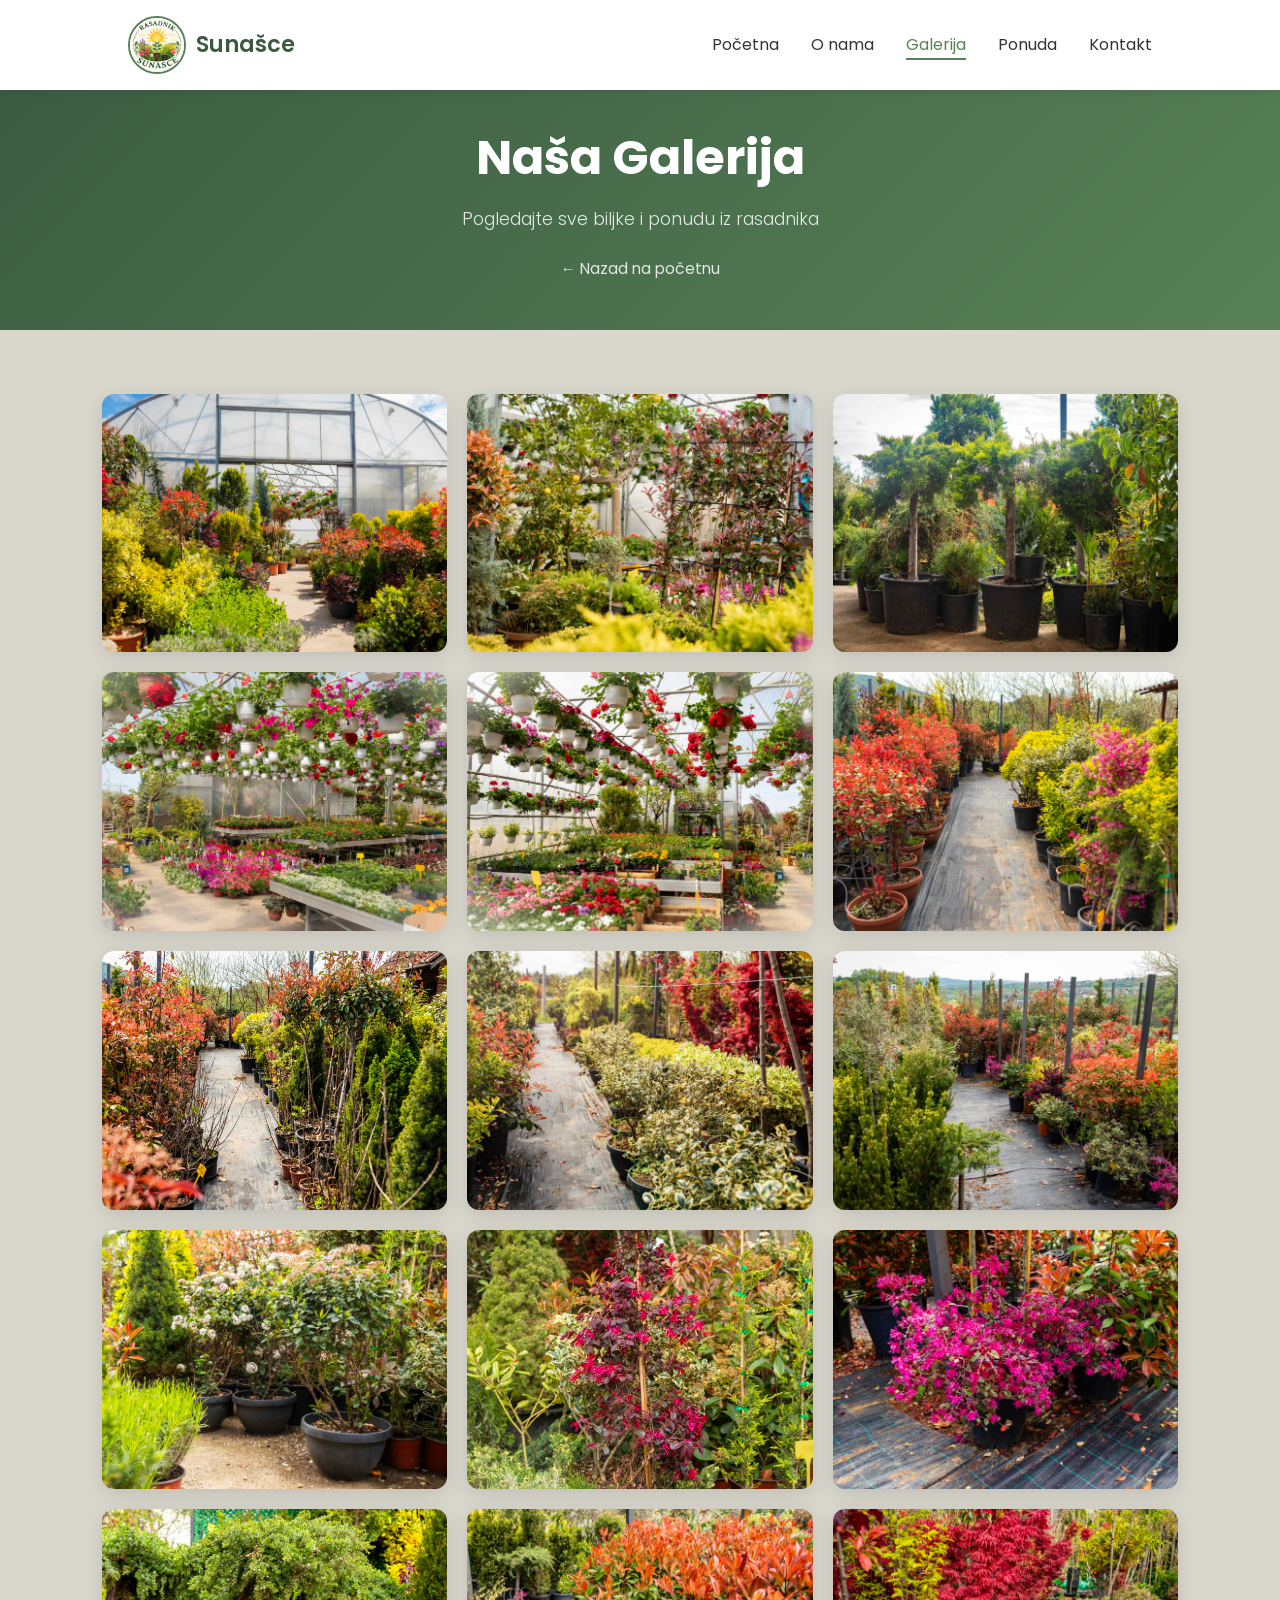
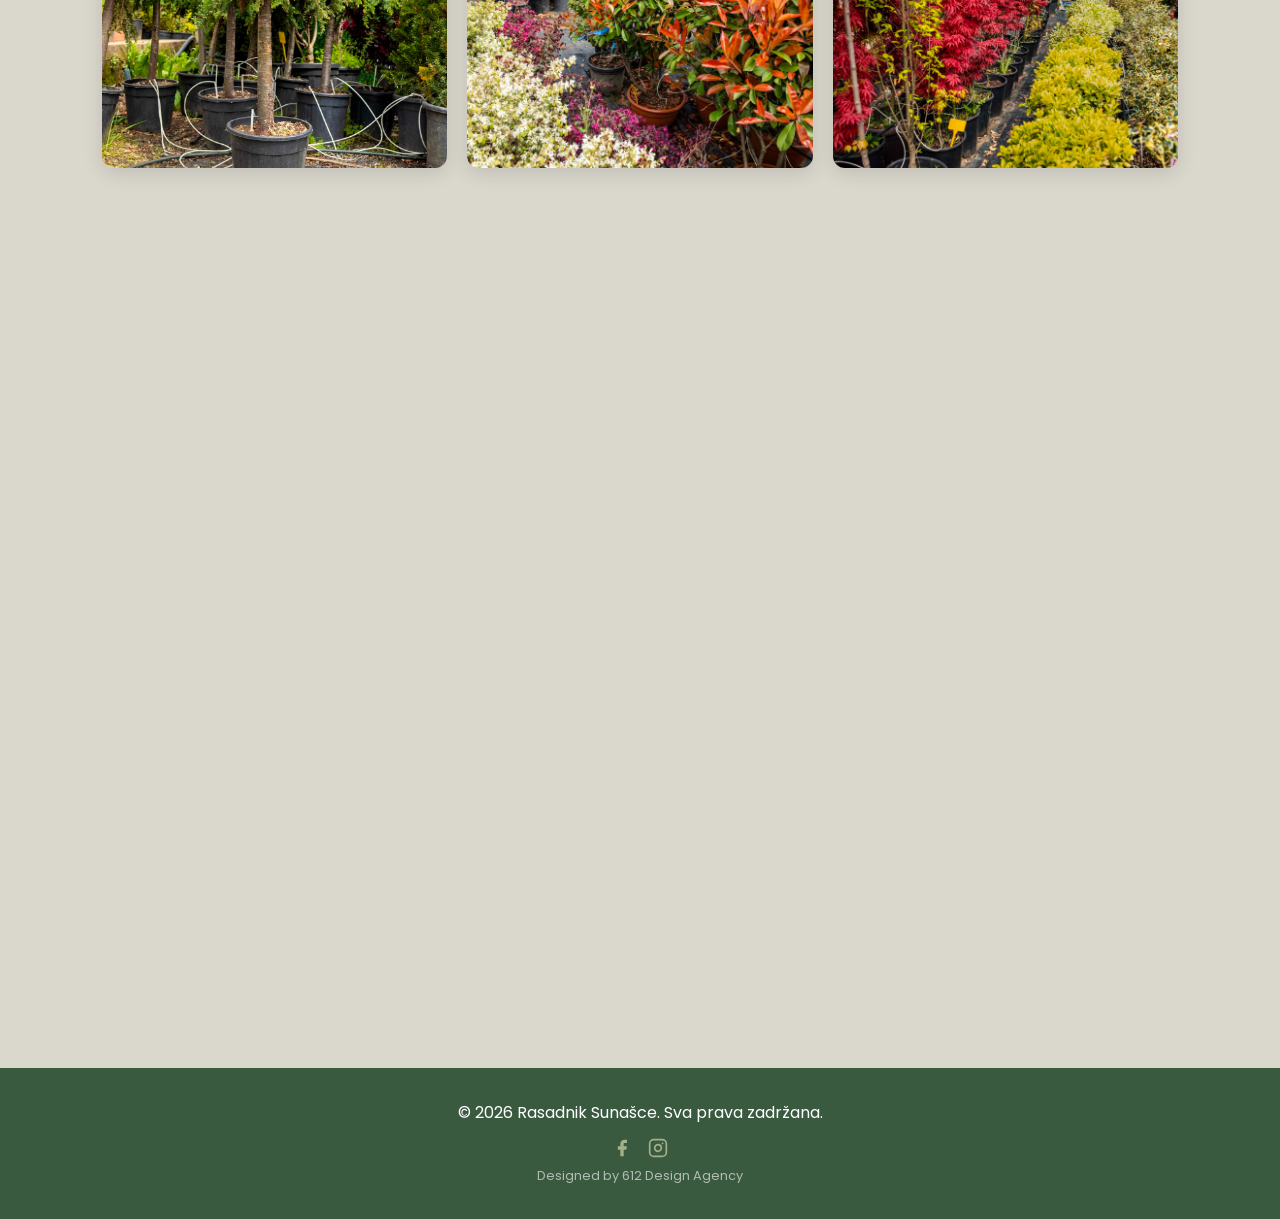
==== commit 6471b6e2: "finalni update" ====
--- a/galerija.html
+++ b/galerija.html
@@ -127,6 +127,9 @@
             <li><a href="index.html#galerija" class="nav-link active-link">Galerija</a></li>
             <li><a href="index.html#ponuda" class="nav-link">Ponuda</a></li>
             <li><a href="index.html#kontakt" class="nav-link">Kontakt</a></li>
+            <li class="nav-logo-bottom">
+                <img src="img/logo.png" alt="Rasadnik Sunašce logo" class="nav-logo-img">
+            </li>
         </ul>
         <button class="hamburger" id="hamburger" aria-label="Otvori meni">
             <span></span><span></span><span></span>
--- a/styles.css
+++ b/styles.css
@@ -172,6 +172,23 @@
 }
 .hamburger.active span:nth-child(3) {
     transform: translateY(-7px) rotate(-45deg);
+}
+
+/* Logo na dnu mobilnog menija */
+.nav-logo-bottom {
+    display: none;
+    margin-top: auto;
+    padding-top: 2rem;
+    text-align: center;
+}
+
+.nav-logo-img {
+    width: 80px;
+    height: 80px;
+    border-radius: 50%;
+    object-fit: cover;
+    border: 2px solid var(--pale-green);
+    opacity: 0.75;
 }
 
 /* --- HERO SLIDESHOW --- */
@@ -459,6 +476,14 @@
     gap: 10px;
 }
 
+.contact-detail {
+    flex-direction: column !important;
+    align-items: center !important;
+    text-align: center;
+    gap: 4px !important;
+    line-height: 1.6;
+}
+
 /* Social ikonice */
 .social-icons {
     display: flex;
@@ -519,66 +544,6 @@
     min-height: 120px;
 }
 
-.form-success {
-    margin-top: 1rem;
-    padding: 12px 16px;
-    background: #e8f5e9;
-    border-radius: 8px;
-    color: var(--primary-green);
-    font-size: 0.95rem;
-    border: 1px solid #c8e6c9;
-}
-
-/* --- RADNO VREME --- */
-.radno-vreme-section {
-    background-color: var(--primary-green);
-    text-align: center;
-}
-
-.radno-vreme-section h2 {
-    color: var(--white);
-}
-
-.radno-vreme-section h2::after {
-    background-color: var(--pale-green);
-}
-
-.radno-vreme-card {
-    display: inline-flex;
-    align-items: center;
-    gap: 1.5rem;
-    background: rgba(255,255,255,0.1);
-    border: 1px solid rgba(255,255,255,0.2);
-    padding: 1.5rem 3rem;
-    border-radius: 50px;
-    backdrop-filter: blur(4px);
-}
-
-.radno-vreme-icon {
-    font-size: 2.5rem;
-}
-
-.radno-vreme-text {
-    display: flex;
-    flex-direction: column;
-    text-align: left;
-}
-
-.radno-vreme-label {
-    color: var(--pale-green);
-    font-size: 0.85rem;
-    font-weight: 400;
-    text-transform: uppercase;
-    letter-spacing: 0.1em;
-}
-
-.radno-vreme-hours {
-    color: var(--white);
-    font-size: 2rem;
-    font-weight: 600;
-    line-height: 1.2;
-}
-
 /* --- FOOTER --- */
 footer {
     background-color: var(--primary-green);
@@ -620,6 +585,10 @@
 
 /* --- RESPONSIVE DESIGN --- */
 @media (max-width: 768px) {
+    .hero-slide {
+        background-attachment: scroll;
+    }
+
     .hamburger {
         display: flex;
     }
@@ -635,7 +604,8 @@
         background: var(--white);
         flex-direction: column;
         align-items: flex-start;
-        padding: 5rem 2rem 2rem;
+        justify-content: flex-start;
+        padding: 5rem 2rem 2.5rem;
         gap: 1.5rem;
         box-shadow: -5px 0 20px rgba(0,0,0,0.12);
         z-index: 1050;
@@ -646,6 +616,15 @@
         display: flex;
     }
 
+    .nav-logo-bottom {
+        display: block;
+        width: 100%;
+        text-align: center;
+        margin-top: auto;
+        padding-top: 1.5rem;
+        border-top: 1px solid var(--beige);
+    }
+
     .nav-links li a {
         font-size: 1.1rem;
     }
